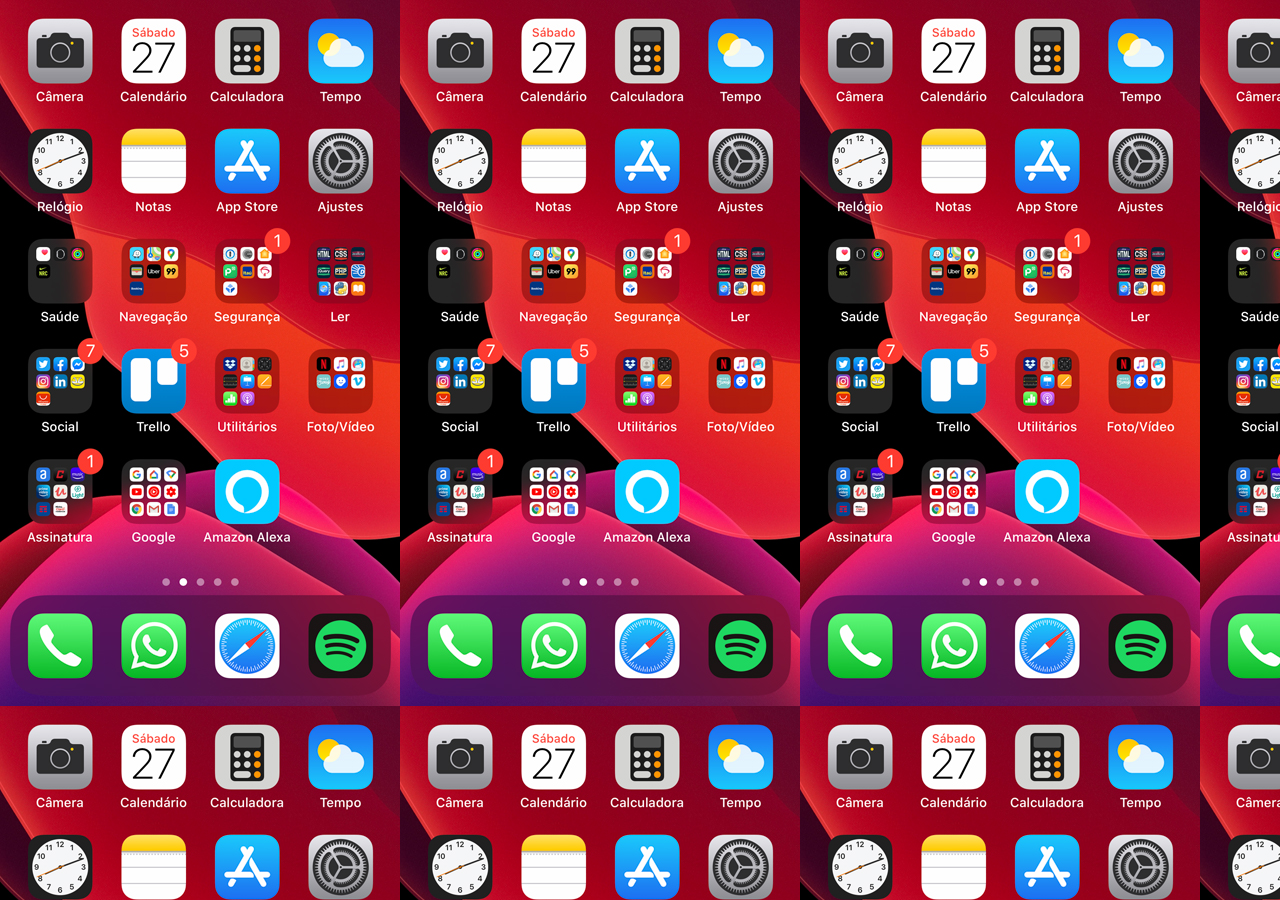
==== home.html @ 3aff632b "criei a tela home" ====
<!DOCTYPE html>
<html lang="pt-br">
<head>
    <meta charset="UTF-8">
    <meta name="viewport" content="width=device-width, initial-scale=1.0">
    <title>Document</title>
    <style>
        *{
            margin: 0px;
            padding: 0px; 
        }
        body{
            width: 100vw;
            height: 100vh;
            background: black url('/imagens/tela-home.jpg');
        }
    </style>
</head>
<body>
     
</body>
</html>
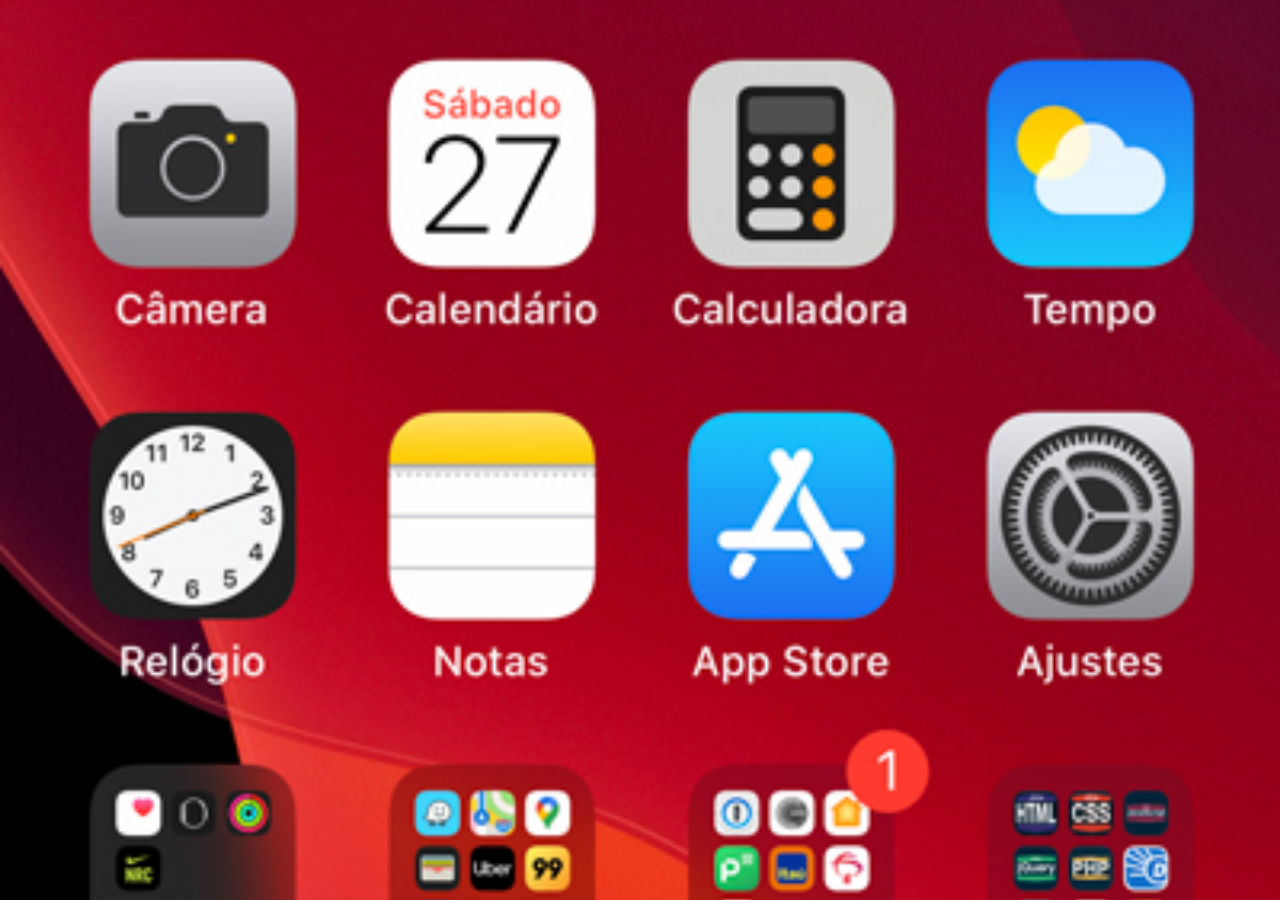
==== commit 14418893: "." ====
--- a/home.html
+++ b/home.html
@@ -12,7 +12,9 @@
         body{
             width: 100vw;
             height: 100vh;
-            background: black url('/imagens/tela-home.jpg');
+            background: black url('/imagens/tela-home.jpg') no-repeat top center;
+            background-size: cover;
+            
         }
     </style>
 </head>
